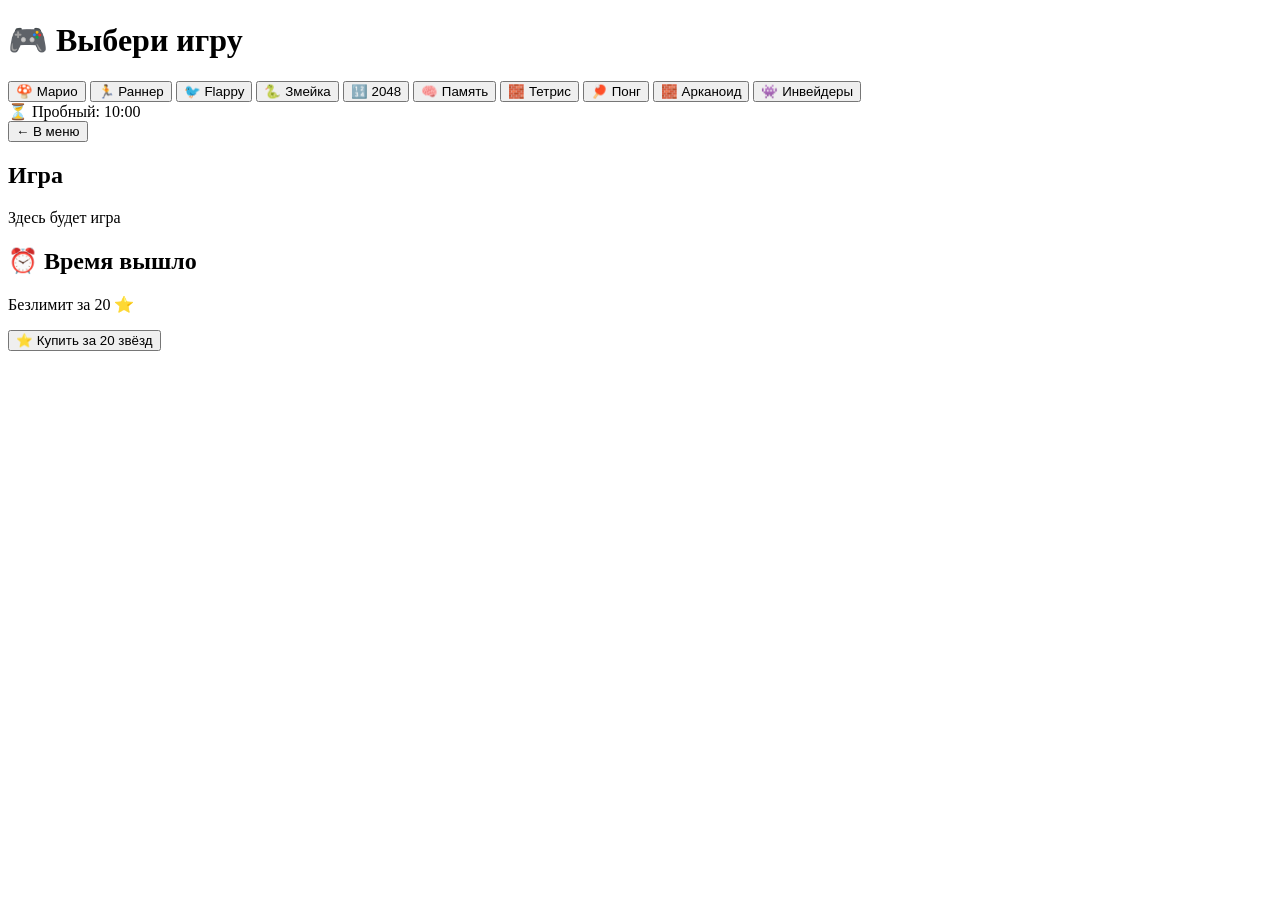
==== docs/index.html @ cd1c7bc1 "Rename index.html to index.html" ====
<!DOCTYPE html>
<html lang="ru">
<head>
<meta charset="UTF-8">
<meta name="viewport" content="width=device-width, initial-scale=1.0, user-scalable=no">
<title>Игры</title>
<link rel="stylesheet" href="style.css">
<script src="https://telegram.org/js/telegram-web-app.js"></script>
</head>
<body>
<div id="menu" class="screen active">
  <h1>🎮 Выбери игру</h1>
  <div class="grid">
    <button class="game-btn">🍄 Марио</button>
    <button class="game-btn">🏃 Раннер</button>
    <button class="game-btn">🐦 Flappy</button>
    <button class="game-btn">🐍 Змейка</button>
    <button class="game-btn">🔢 2048</button>
    <button class="game-btn">🧠 Память</button>
    <button class="game-btn">🧱 Тетрис</button>
    <button class="game-btn">🏓 Понг</button>
    <button class="game-btn">🧱 Арканоид</button>
    <button class="game-btn">👾 Инвейдеры</button>
  </div>
  <div id="timer">⏳ Пробный: 10:00</div>
</div>
<div id="game" class="screen">
  <button id="back">← В меню</button>
  <div id="game-box"><h2 id="game-title">Игра</h2><p>Здесь будет игра</p></div>
</div>
<div id="pay" class="screen">
  <h2>⏰ Время вышло</h2>
  <p>Безлимит за 20 ⭐</p>
  <button id="pay-btn">⭐ Купить за 20 звёзд</button>
</div>
<script src="app.js"></script>
</body>
</html>
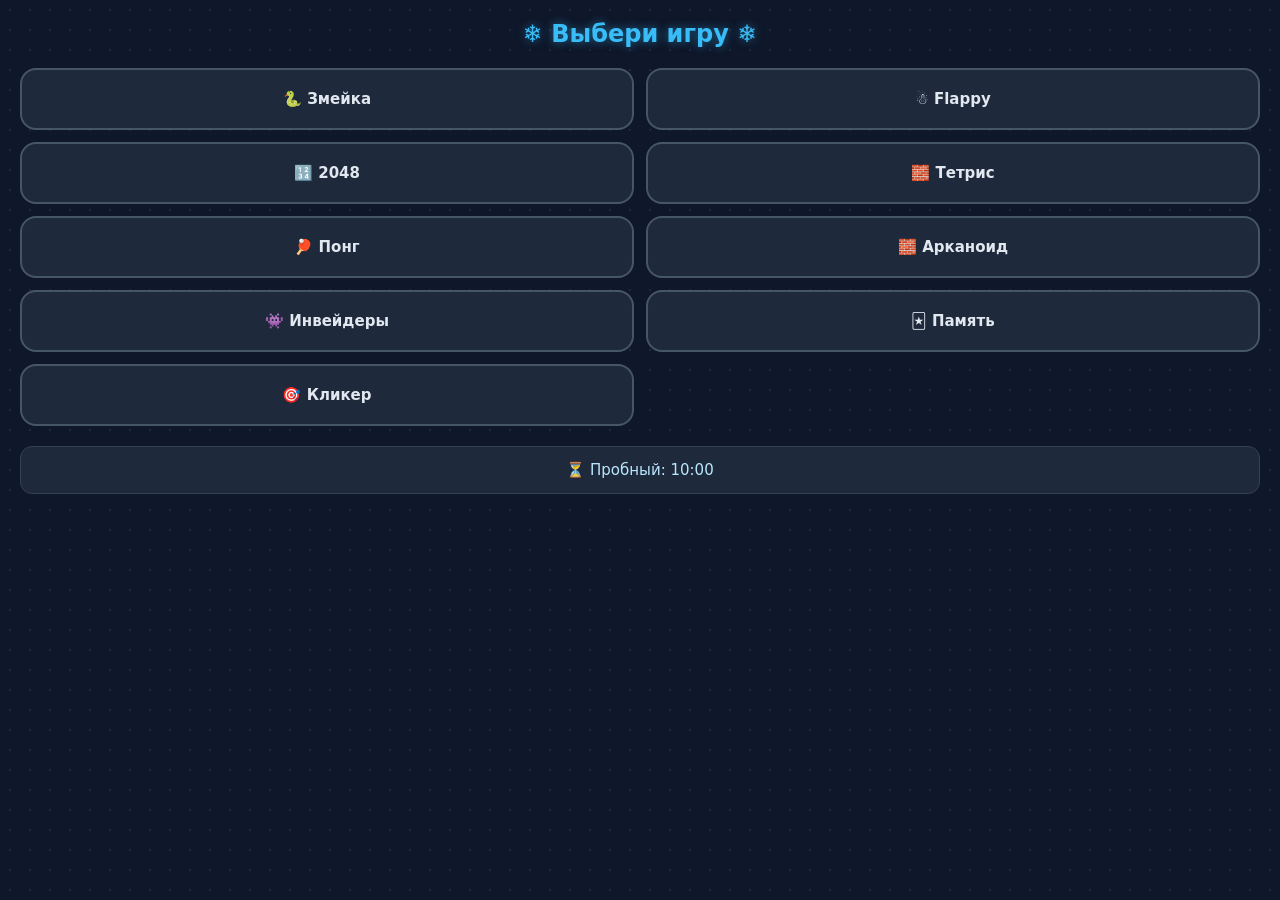
==== commit 6d04f54e: "Update index.html" ====
--- a/docs/index.html
+++ b/docs/index.html
@@ -9,24 +9,23 @@
 </head>
 <body>
 <div id="menu" class="screen active">
-  <h1>🎮 Выбери игру</h1>
+  <h1>❄️ Выбери игру ❄️</h1>
   <div class="grid">
-    <button class="game-btn">🍄 Марио</button>
-    <button class="game-btn">🏃 Раннер</button>
-    <button class="game-btn">🐦 Flappy</button>
     <button class="game-btn">🐍 Змейка</button>
+    <button class="game-btn">☃️ Flappy</button>
     <button class="game-btn">🔢 2048</button>
-    <button class="game-btn">🧠 Память</button>
     <button class="game-btn">🧱 Тетрис</button>
     <button class="game-btn">🏓 Понг</button>
     <button class="game-btn">🧱 Арканоид</button>
     <button class="game-btn">👾 Инвейдеры</button>
+    <button class="game-btn">🃏 Память</button>
+    <button class="game-btn">🎯 Кликер</button>
   </div>
   <div id="timer">⏳ Пробный: 10:00</div>
 </div>
 <div id="game" class="screen">
   <button id="back">← В меню</button>
-  <div id="game-box"><h2 id="game-title">Игра</h2><p>Здесь будет игра</p></div>
+  <div id="game-box"></div>
 </div>
 <div id="pay" class="screen">
   <h2>⏰ Время вышло</h2>
--- a/docs/style.css
+++ b/docs/style.css
@@ -0,0 +1,17 @@
+* { margin:0; padding:0; box-sizing:border-box; font-family:system-ui,sans-serif; }
+body { background:#0f172a; color:#fff; height:100vh; overflow:hidden; background-image: radial-gradient(circle, #1e293b 1px, transparent 1px); background-size: 20px 20px; }
+.screen { display:none; position:absolute; inset:0; padding:20px; flex-direction:column; overflow-y:auto; }
+.screen.active { display:flex; }
+h1 { font-size:24px; margin-bottom:20px; text-align:center; color:#38bdf8; text-shadow: 0 0 10px rgba(56, 189, 248, 0.5); }
+.grid { display:grid; grid-template-columns:1fr 1fr; gap:12px; }
+.game-btn { background:#1e293b; border:2px solid #475569; border-radius:16px; padding:20px 10px; color:#e2e8f0; font-size:15px; font-weight:600; cursor:pointer; transition: all 0.2s; }
+.game-btn:active { background:#2b5278; border-color:#38bdf8; transform: scale(0.98); }
+#timer { margin-top:20px; text-align:center; font-size:15px; color:#bae6fd; background:#1e293b; padding:14px; border-radius:12px; border: 1px solid #334155; }
+
+#game { padding:0; background:#0f172a; }
+#game-box { width:100%; height:100%; position:relative; }
+#game-box iframe { width:100%; height:100%; border:none; }
+
+#back { position:absolute; top:15px; left:15px; z-index:100; background:rgba(30, 41, 59, 0.8); color:#fff; border:1px solid #475569; padding:10px 15px; font-size:16px; border-radius:12px; backdrop-filter: blur(5px); cursor: pointer; }
+#pay { align-items:center; justify-content:center; text-align:center; gap:14px; }
+#pay-btn { background:#38bdf8; color:#0f172a; border:none; padding:16px 32px; border-radius:16px; font-size:18px; font-weight:bold; cursor:pointer; margin-top:16px; box-shadow: 0 4px 15px rgba(56, 189, 248, 0.4); }
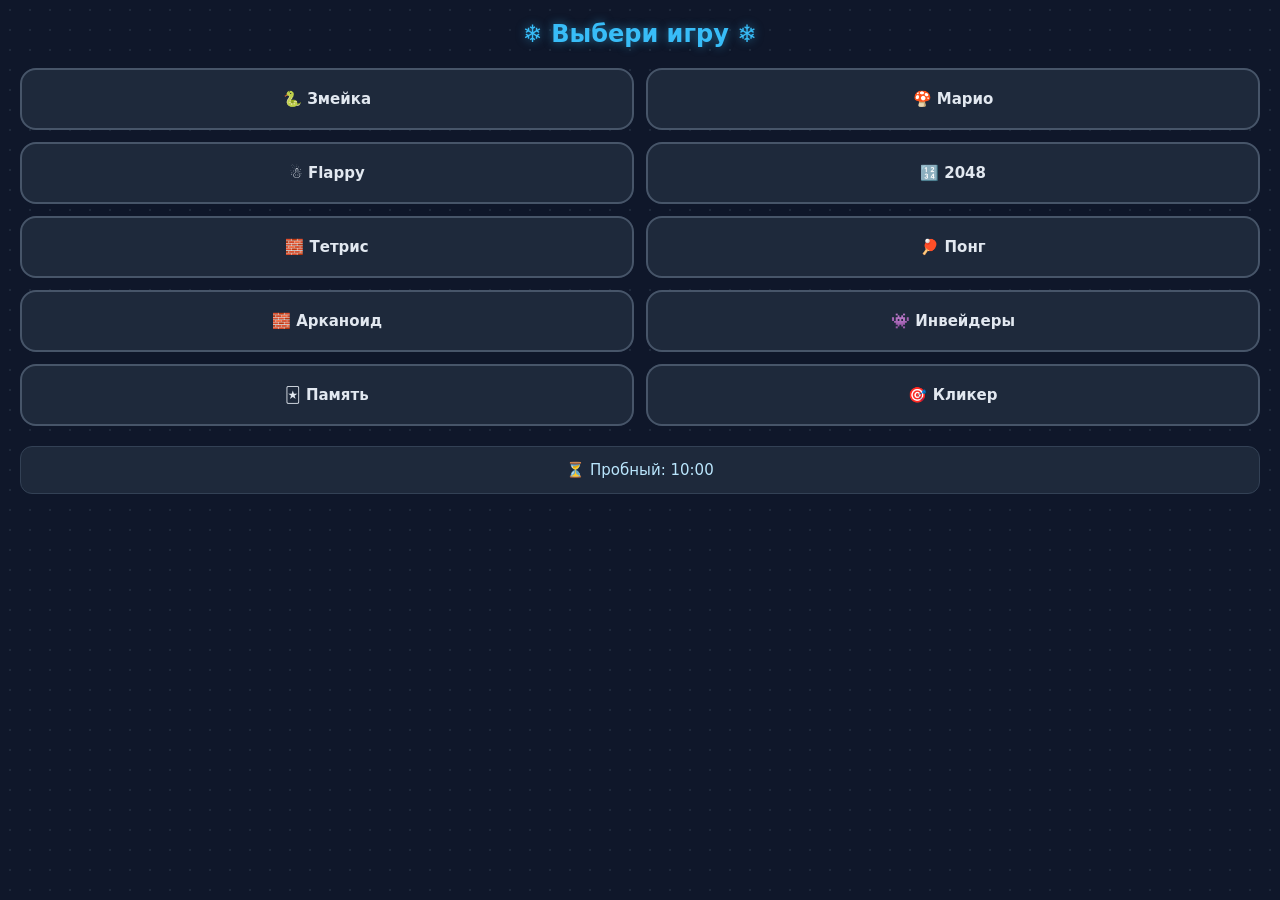
==== commit 23234a19: "Add Mario game button to index.html" ====
--- a/docs/index.html
+++ b/docs/index.html
@@ -12,6 +12,7 @@
   <h1>❄️ Выбери игру ❄️</h1>
   <div class="grid">
     <button class="game-btn">🐍 Змейка</button>
+    <button class="game-btn">🍄 Марио</button>
     <button class="game-btn">☃️ Flappy</button>
     <button class="game-btn">🔢 2048</button>
     <button class="game-btn">🧱 Тетрис</button>
